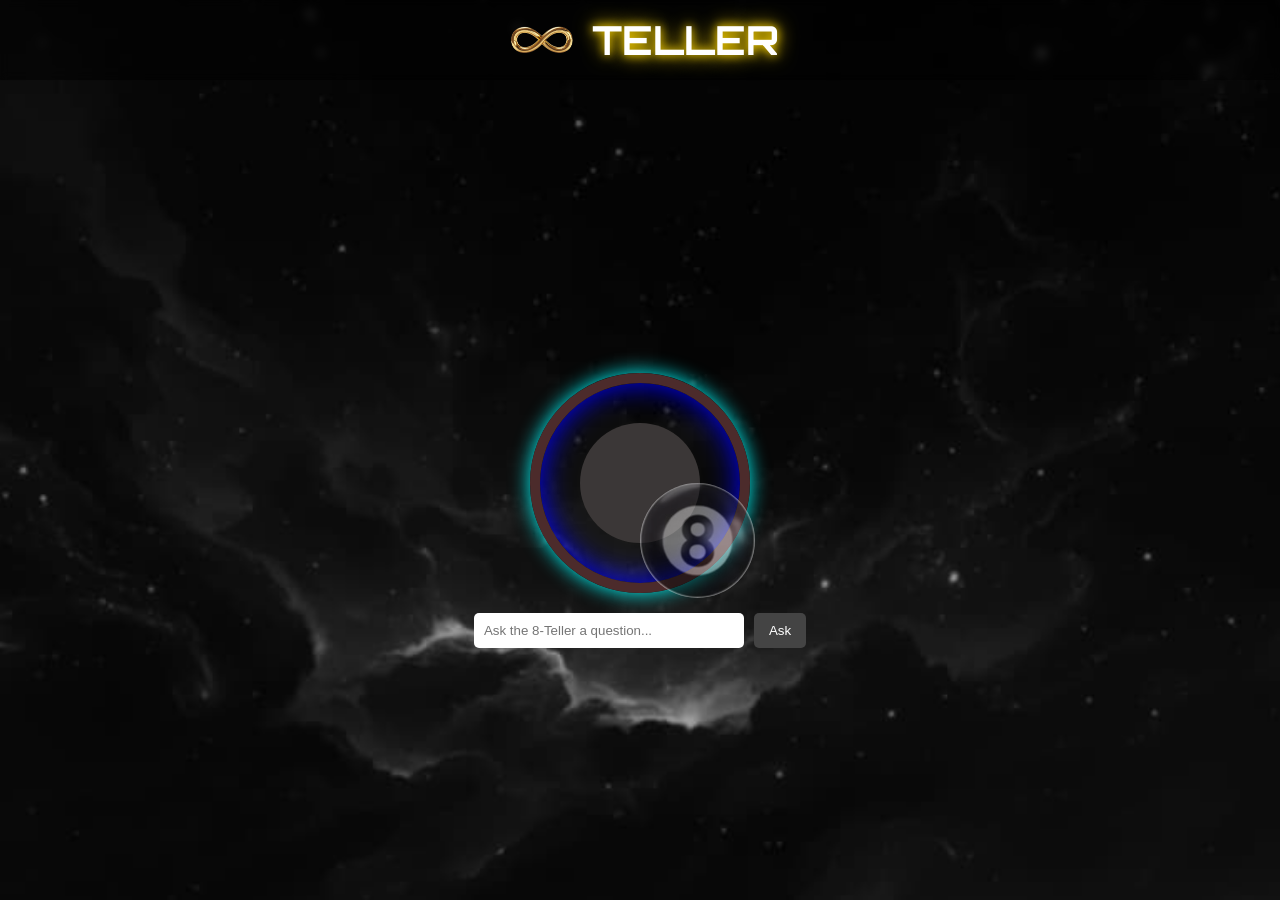
==== index.html @ 6be22152 "Rename index (1).html to index.html" ====
<!DOCTYPE html>
<html lang="en">
<head>
  <meta charset="UTF-8">
  <meta name="viewport" content="width=device-width, initial-scale=1.0">
  <title>CSS 8-Teller Design</title>
  <link rel="stylesheet" href="styles.css">
  <link href="https://fonts.googleapis.com/css2?family=Orbitron:wght@400;700&display=swap" rel="stylesheet">
</head>
<body>
  <div class="header">
  <h1 class="title">
    <img src="infinity.png" class="logo">TELLER
  </h1>
</div>
  <div class="container">
    <div class="eight-ball" id="eightBall">
      <div class="inner-circle">
        <img src="eightball.jfif" class="spin-layer">
        <p id="answer"></p>
      </div>
    </div>
    <div class="chat-box">
      <input type="text" id="questionInput" placeholder="Ask the 8-Teller a question..." autofocus>
      <button id="askButton">Ask</button>
    </div>
  </div>
<script src="script.js" defer></script>
</body>
</html>
---- styles.css ----
body {
  margin: 0;
  height: 100vh;
  display: flex;
  justify-content: center;
  align-items: center;
  background: url('bgg.jfif') no-repeat center center/cover;
}
/* The container centers all content on the page */
.container {
  text-align: center;
  margin-top: 120px; /* pushes content below header */
}

.header {
  position: fixed;
  top: 0;
  left: 0;
  width: 100%;
  text-align: center;
  padding: 15px 0;
  background: rgba(0, 0, 0, 0.5);
  backdrop-filter: blur(5px);    
  z-index: 1000;
}
  /* The title and logo are centered within the header */
.title {
  margin: 0;
  font-size: 40px;
  color: white;
  font-family: 'Orbitron', sans-serif;
  display: flex;
  justify-content: center;
  align-items: center;
  gap: 10px;
}
.title {
  text-shadow: 0 0 10px gold, 0 0 20px gold;
}
.logo {
  width: 80px;  
  height: auto;
}
/* The main content is centered on the page, with the 8-ball and chat box */
.eight-ball {
  width: 200px;
  height: 200px;
  margin: 0 auto 20px; /* centers horizontally */
  border-radius: 50%;
  border: 10px solid #4c2b2b;
  display: flex;
  justify-content: center;
  align-items: center;
  position: relative;
  background: radial-gradient(circle, #1a1a1a, #000);
  box-shadow: 0 0 20px cyan, inset 0 0 30px blue;
  background: url('stars.gif') center/cover;
}
@keyframes spin {
  from {
    transform: translate(-50%, -50%) rotate(0deg);
  }
  to {
    transform: translate(-50%, -50%) rotate(360deg);
  }
}
/* The inner circle contains the answer text and the spinning layer */
.inner-circle {
  display: flex;
  justify-content: center;
  align-items: center;
}

.inner-circle p {
  color: #ffffff;
  font-style: italic;
  font-weight: bold;
}
.inner-circle {
  position: relative;
  width: 120px;
  height: 120px;
  background: rgb(59, 55, 55);
  border-radius: 50%;
  display: flex;
  justify-content: center;
  align-items: center;
}
.spin-layer {
  position: absolute;
  width: 115px;
  height: 115px;
  top: 50%;
  left: 50%;
  border-radius: 50%;
  opacity: 0.5;
  background: url('eightball.jfif') no-repeat center/contain;
  animation: spin 5s linear infinite;
}
#answer{
 font-family: 'Orbitron', sans-serif;
  position: relative;
  white-space: nowrap; 
  width: min-content;

  container-type: inline-size;
}
#answer > p {
  font-size: 20cqi; 
}
#answer {
  opacity: 0;
  transition: opacity 1.5s ease;
}
#answer.show {
  opacity: 1;
}

.chat-box {
  display: flex;
  gap: 10px;
}

#questionInput {
  padding: 10px;
  width: 250px;
  border: none;
  border-radius: 5px;
  outline: none;
}

#askButton {
  padding: 10px 15px;
  background-color: #444;
  color: white;
  border: none;
  border-radius: 5px;
  cursor: pointer;
  transition: background-color 0.3s;
}

#askButton:hover {
  background-color: #555;
}

.shake {
  animation: shake 0.5s ease-in-out;
}

@keyframes shake {
  0% { transform: translateX(0); }
  20% { transform: translateX(-10px); }
  40% { transform: translateX(10px); }
  60% { transform: translateX(-10px); }
  80% { transform: translateX(10px); }
  100% { transform: translateX(0); }
}
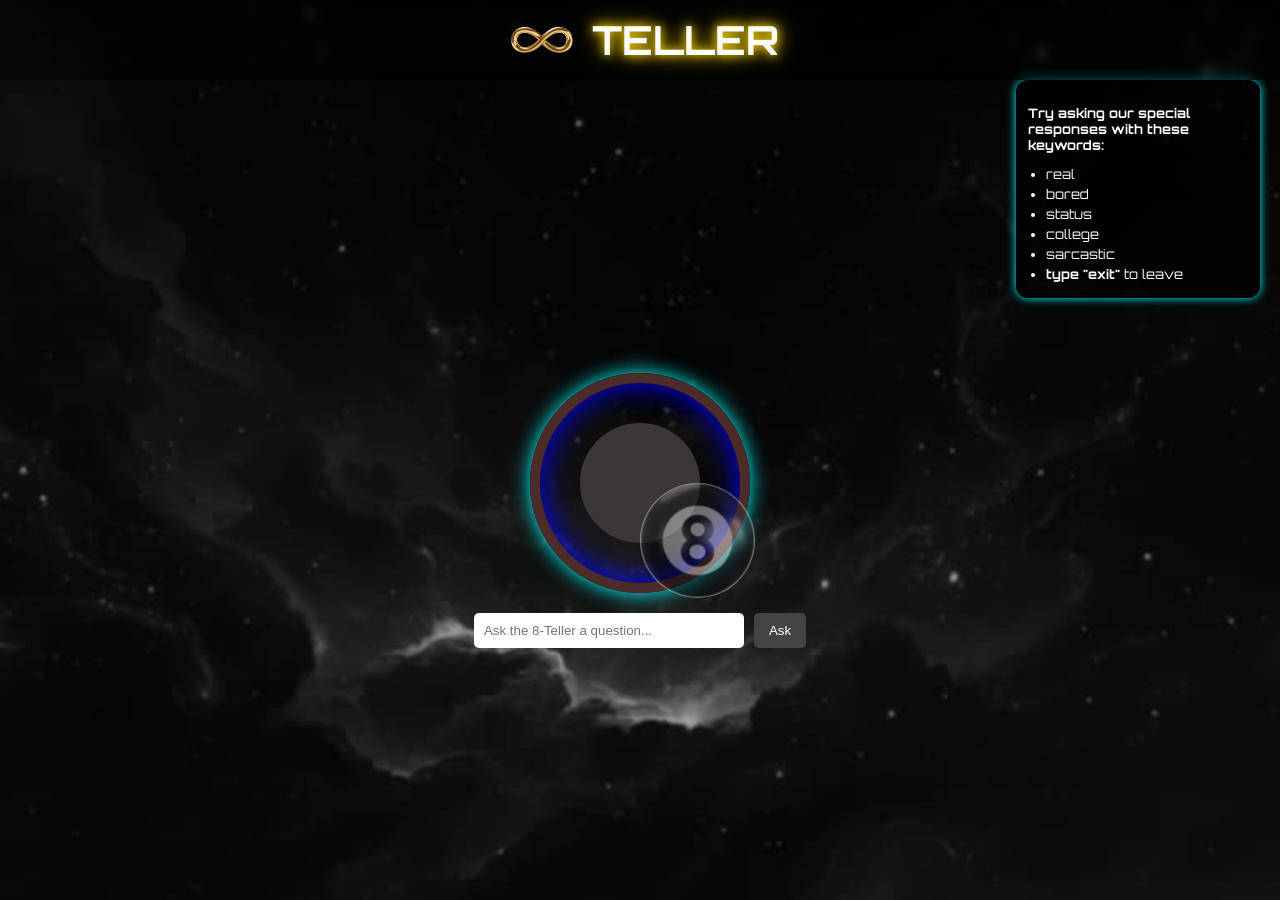
==== commit 32a62718: "Add files via upload" ====
--- a/index.html
+++ b/index.html
@@ -3,7 +3,7 @@
 <head>
   <meta charset="UTF-8">
   <meta name="viewport" content="width=device-width, initial-scale=1.0">
-  <title>CSS 8-Teller Design</title>
+  <title>8Teller</title>
   <link rel="stylesheet" href="styles.css">
   <link href="https://fonts.googleapis.com/css2?family=Orbitron:wght@400;700&display=swap" rel="stylesheet">
 </head>
@@ -25,6 +25,17 @@
       <button id="askButton">Ask</button>
     </div>
   </div>
+  <div class="guide-box">
+  <p><strong>Try asking our special responses with these keywords:</strong></p>
+  <ul>
+    <li>real</li>
+    <li>bored</li>
+    <li>status</li>
+    <li>college</li>
+    <li>sarcastic</li>
+    <li><strong>type "exit"</strong> to leave</li>
+  </ul>
+</div>
 <script src="script.js" defer></script>
 </body>
-</html>
+</html>
--- a/styles.css
+++ b/styles.css
@@ -155,3 +155,28 @@
   80% { transform: translateX(10px); }
   100% { transform: translateX(0); }
 }
+.guide-box {
+  position: fixed;
+  top: 80px;          /* below header */
+  right: 20px;        /* right side */
+  
+  width: 220px;
+  color: white;
+  font-family: 'Orbitron', sans-serif;
+  font-size: 13px;
+
+  background: rgba(0,0,0,0.6);
+  padding: 12px;
+  border-radius: 12px;
+
+  box-shadow: 0 0 10px cyan;
+  z-index: 999;       /* stays on top */
+}
+.guide-box ul {
+  padding-left: 18px;
+  margin: 5px 0 0;
+}
+
+.guide-box li {
+  margin-bottom: 4px;
+}
